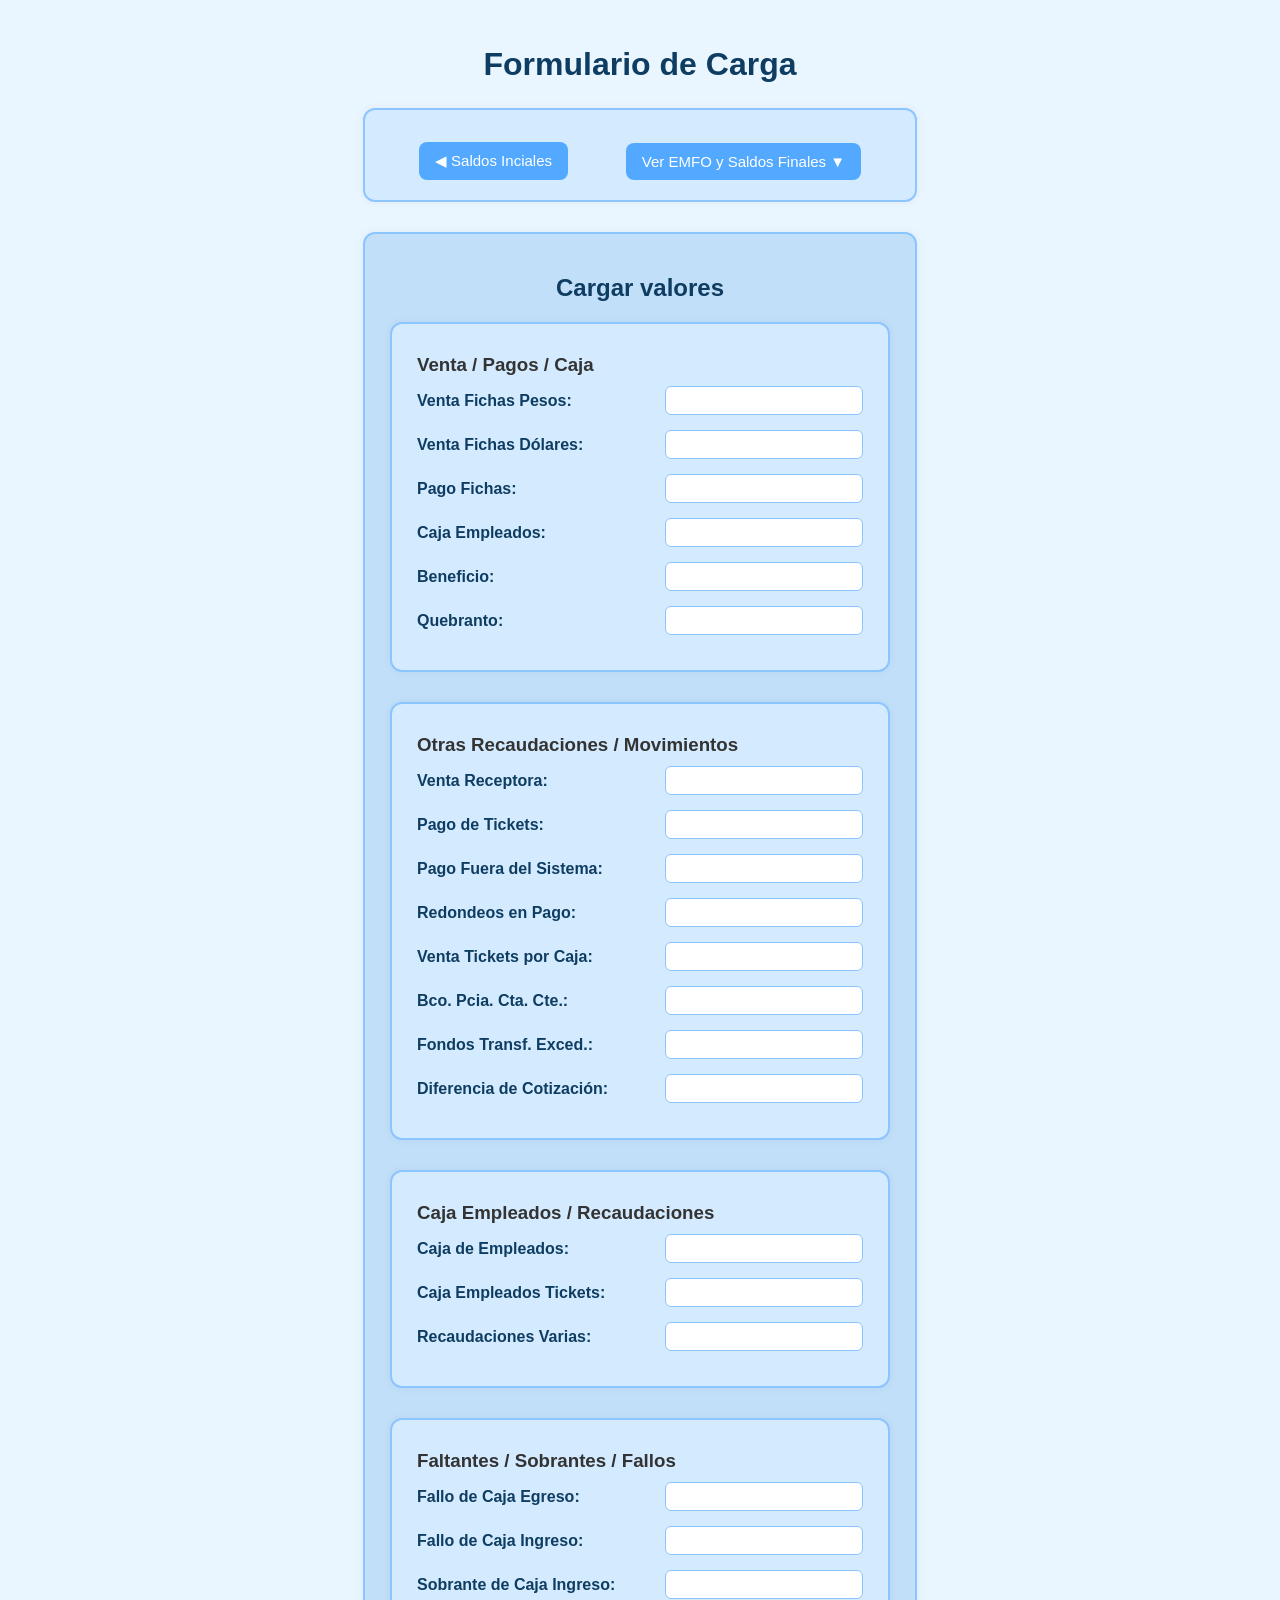
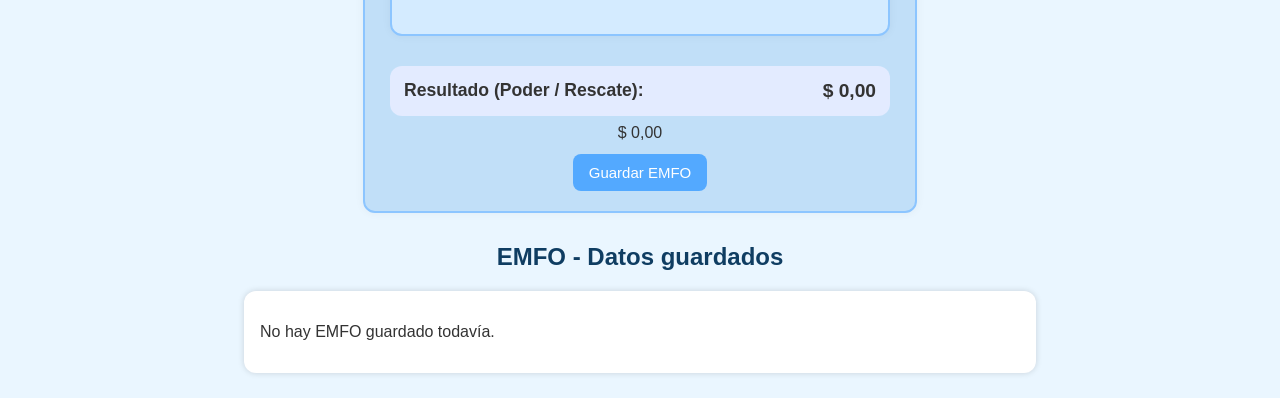
==== form_carga.html @ f2d93b55 "Primer Commit" ====
<!DOCTYPE html>
<html lang="es">
<head>
  <meta charset="utf-8" />
  <meta name="viewport" content="width=device-width, initial-scale=1" />

  <title>EMFO - Formulario de Carga</title>

  <!-- Vinculamos el CSS externo -->
  <link rel="stylesheet" href="form_carga.css" />
</head>

<body>

  <!-- TÍTULO PRINCIPAL -->
  <h1 class="titulo">Formulario de Carga</h1>
<div class="navegacion">
  <!-- BOTONES SUPERIORES DE NAVEGACIÓN -->
 
    <!-- Botón para volver a Saldos -->
    <button id="btn_volver_saldos" class="btn-guardar nav-btn">◀ Saldos Inciales</button>

    <!-- Botón para ver el panel EMFO -->
    <button id="btn_ver_emfo" class="btn-guardar nav-btn">Ver EMFO y Saldos Finales ▼</button>
  </div>

  <!-- CONTENEDOR PRINCIPAL DEL FORMULARIO -->
  <div class="form-container" id="form_emfo_container">

    <h2 class="subtitulo">Cargar valores</h2>

    <!-- SECCIÓN 1 -->
    <div class="seccion">
      <h3 class="sub-seccion">Venta / Pagos / Caja</h3>

      <div class="fila">
        <label>Venta Fichas Pesos:</label>
        <input id="venta_pesos" type="number" step="0.01">
      </div>

      <div class="fila">
        <label>Venta Fichas Dólares:</label>
        <input id="venta_dolares" type="number" step="0.01">
      </div>

      <div class="fila">
        <label>Pago Fichas:</label>
        <input id="pago_fichas" type="number" step="0.01">
      </div>

      <div class="fila">
        <label>Caja Empleados:</label>
        <input id="caja_empleados" type="number" step="0.01">
      </div>

      <div class="fila">
        <label>Beneficio:</label>
        <input id="beneficio" type="number" step="0.01">
      </div>

      <div class="fila">
        <label>Quebranto:</label>
        <input id="quebranto" type="number" step="0.01">
      </div>
    </div>

    <!-- SECCIÓN 2 -->
    <div class="seccion">
      <h3 class="sub-seccion">Otras Recaudaciones / Movimientos</h3>

      <div class="fila">
        <label>Venta Receptora:</label>
        <input id="venta_receptora" type="number" step="0.01">
      </div>

      <div class="fila">
        <label>Pago de Tickets:</label>
        <input id="pago_tickets" type="number" step="0.01">
      </div>

      <div class="fila">
        <label>Pago Fuera del Sistema:</label>
        <input id="pago_fuera" type="number" step="0.01">
      </div>

      <div class="fila">
        <label>Redondeos en Pago:</label>
        <input id="redondeos_pago" type="number" step="0.01">
      </div>

      <div class="fila">
        <label>Venta Tickets por Caja:</label>
        <input id="venta_tickets_caja" type="number" step="0.01">
      </div>

      <div class="fila">
        <label>Bco. Pcia. Cta. Cte.:</label>
        <input id="bco_pcia_ctacte" type="number" step="0.01">
      </div>

      <div class="fila">
        <label>Fondos Transf. Exced.:</label>
        <input id="fondos_transf_exced" type="number" step="0.01">
      </div>

      <div class="fila">
        <label>Diferencia de Cotización:</label>
        <input id="diff_cotizacion" type="number" step="0.01">
      </div>
    </div>

    <!-- SECCIÓN 3 -->
    <div class="seccion">
      <h3 class="sub-seccion">Caja Empleados / Recaudaciones</h3>

      <div class="fila">
        <label>Caja de Empleados:</label>
        <input id="caja_de_empleados" type="number" step="0.01">
      </div>

      <div class="fila">
        <label>Caja Empleados Tickets:</label>
        <input id="caja_empleados_tickets" type="number" step="0.01">
      </div>

      <div class="fila">
        <label>Recaudaciones Varias:</label>
        <input id="recaudaciones_varias" type="number" step="0.01">
      </div>
    </div>

    <!-- SECCIÓN 4 -->
    <div class="seccion">
      <h3 class="sub-seccion">Faltantes / Sobrantes / Fallos</h3>

      <div class="fila">
        <label>Fallo de Caja Egreso:</label>
        <input id="fallo_caja_egreso" type="number" step="0.01">
      </div>

      <div class="fila">
        <label>Fallo de Caja Ingreso:</label>
        <input id="fallo_caja_ingreso" type="number" step="0.01">
      </div>

      <div class="fila">
        <label>Sobrante de Caja Ingreso:</label>
        <input id="sobrante_caja_ingreso" type="number" step="0.01">
      </div>
    </div>

    <!-- CAJA TOTAL -->
    <div class="total-box">
      <span>Resultado (Poder / Rescate):</span>
      <span id="resultado_emfo" class="total-valor">$ 0,00</span>
    </div>

    <!-- TEXTO DE PODER / RESCATE -->
    <div class="texto-centro">
      <span id="texto_poder_rescate"></span>
    </div>

    <!-- BOTÓN GUARDAR -->
    <button id="guardar_emfo" class="btn-guardar">Guardar EMFO</button>

  </div>

  <!-- PANEL DE DATOS GUARDADOS -->
  <h2 class="subtitulo">EMFO - Datos guardados</h2>
  <div id="panel_emfo" class="panel">
    <p>No hay EMFO guardado todavía.</p>
  </div>

  <!-- ARCHIVO JS -->
  <script src="form_carga.js"></script>

</body>
</html>
---- form_carga.css ----
/* -----------------------------------------------------------
   Quitar flechas de los <input type="number">
   -----------------------------------------------------------
   Algunos navegadores (Chrome, Firefox, Edge) muestran
   flechitas para subir o bajar el número.
   Como esto puede generar errores al cargar montos,
   las eliminamos para que el usuario solo pueda escribir.
----------------------------------------------------------- */

input::-webkit-outer-spin-button,
input::-webkit-inner-spin-button {
  -webkit-appearance: none; /* Oculta las flechas en Chrome/Edge/Safari */
  margin: 0;
}

input[type="number"] {
  -moz-appearance: textfield; /* Oculta flechas en Firefox */
}
/* ------------------------------------------------------
   ESTILOS GENERALES
-------------------------------------------------------*/

body {
  background-color: #eaf6ff;   /* Fondo azul celeste muy suave */
  font-family: Arial, sans-serif; /* Fuente simple y legible */
  margin: 0;                    /* Quitamos márgenes del navegador */
  padding: 25px;                /* Separación interna alrededor de la página */
  color: #333;                  /* Color gris oscuro para el texto */
}

.titulo {
  text-align: center; /* Centra el texto */
  color: #0f3d62;     /* Azul fuerte */
  margin-bottom: 25px; /* Espacio debajo del título */
}

/* ------------------------------------------------------
   BOTONES SUPERIORES
-------------------------------------------------------*/

.nav-superior {
  max-width: 760px;
  margin: 0 auto 12px auto;
  display: flex;
  gap: 8px;
  justify-content: flex-end;
   display: blockc;      /* convierte el botón en bloque */
  margin-left: auto;   /* margen automático izquierda */
  margin-right: auto;  /* margen automático derecha */
}

.nav-btn {
  width: auto;
  padding: 8px 12px;
   display: blockc;      /* convierte el botón en bloque */
  margin-left: auto;   /* margen automático izquierda */
  margin-right: auto;  /* margen automático derecha */
}

/* Estilo general de botones */
.btn-guardar {
  background-color: #53a9ff;      /* color de fondo celeste pastel */
  color: white;                   /* color del texto */
  border: none;                   /* quita borde */
  padding: 10px 16px;             /* espacio interno */
  font-size: 15px;                /* tamaño de letra */
  cursor: pointer;                /* cambia cursor a mano */
  margin-top: 12px;               /* separación superior */
  border-radius: 8px;             /* bordes redondeados */
  transition: 0.2s ease;          /* animación suave */
  /* LO QUE IMPORTA PARA CENTRAR: */
  display: block;      /* convierte el botón en bloque */
  margin-left: auto;   /* margen automático izquierda */
  margin-right: auto;  /* margen automático derecha */
}

.btn-guardar:hover {
  transform: scale(1.04);
}

/* ------------------------------------------------------
   FORMULARIO
-------------------------------------------------------*/

.form-container {
  background: #c1dff8;        /* Celeste claro */
  border: 2px solid #8cc5ff;  /* Borde celeste */
  border-radius: 12px;        /* Bordes redondeados agradables */
  padding: 20px 25px;         /* Espaciado interno */
  max-width: 500px;           /* Ancho máximo para que no se estire demasiado */
  margin: 0 auto 30px auto;   /* Centrado horizontal y margen abajo */
  box-shadow: 0 0 10px rgba(0,0,0,0.05); /* Sombra suave */
}

.subtitulo {
  text-align: center;
  color: #0f3d62;        /* Azul profesional */
  margin-bottom: 20px;
}

/* Títulos de cada sección */
.sub-seccion {
  margin: 10px 0;
  font-weight: bold;
}


/* Contenedor de cada sección */
.seccion {
  background: #d4ebff;        /* Celeste claro */
  border: 2px solid #8cc5ff;  /* Borde celeste */
  border-radius: 12px;        /* Bordes redondeados agradables */
  padding: 20px 25px;         /* Espaciado interno */
  max-width: 500px;           /* Ancho máximo para que no se estire demasiado */
  margin: 0 auto 30px auto;   /* Centrado horizontal y margen abajo */
  box-shadow: 0 0 10px rgba(0,0,0,0.05); /* Sombra suave */
}

.navegacion{
    background: #d4ebff;        /* Celeste claro */
  border: 2px solid #8cc5ff;  /* Borde celeste */
  border-radius: 12px;        /* Bordes redondeados agradables */
  padding: 20px 25px;         /* Espaciado interno */
  max-width: 500px;           /* Ancho máximo para que no se estire demasiado */
  margin: 0 auto 30px auto;   /* Centrado horizontal y margen abajo */
  box-shadow: 0 0 10px rgba(0,0,0,0.05); /* Sombra suave */
   display: flex;
  justify-content: space-between; /* uno a cada lado */
  align-items: center;             /* centrados verticalmente */
  width: 100%;
}
/* ------------------------------------------------------
   FILAS DE CAMPOS
-------------------------------------------------------*/

/* -----------------------------------------------------------
   CADA FILA DEL FORMULARIO
   Una fila = 1 etiqueta + 1 input
----------------------------------------------------------- */
.fila {
  display: flex;               /* Pone label e input en una misma línea */
  justify-content: space-between; /* Separación equilibrada */
  align-items: center;         /* Centra verticalmente */
  margin-bottom: 15px;         /* Espacio entre filas */
}

/* Texto del label */
.fila label {
  font-weight: bold;  /* Negrita para destacar */
  color: #0f3d62;     /* Azul profesional */
}

/* Input donde se escribe el monto */
.fila input {
  width: 180px;              /* Ancho fijo del campo */
  padding: 6px 8px;          /* Espaciado interno */
  border: 1px solid #8cc5ff; /* Borde celeste */
  border-radius: 6px;        /* Bordes redondeados */
  background: white;         /* Fondo blanco para buena lectura */
}

/* ------------------------------------------------------
   TOTAL
-------------------------------------------------------*/

.total-box {
  background: #e3ebff;
  padding: 14px;
  border-radius: 12px;
  display: flex;
  justify-content: space-between;
  font-size: 1.1rem;
  font-weight: bold;
  margin-top: 12px;
}

.total-valor {
  font-size: 1.2rem;
}

/* Texto debajo del total */
.texto-centro {
  text-align: center;
  margin-top: 8px;
}

/* ------------------------------------------------------
   PANEL DE EMFO GUARDADO
-------------------------------------------------------*/

.panel {
  max-width: 760px;
  margin: 0 auto;
  background: #ffffff;
  padding: 16px;
  border-radius: 12px;
  box-shadow: 0 0 6px rgba(0,0,0,0.15);
}
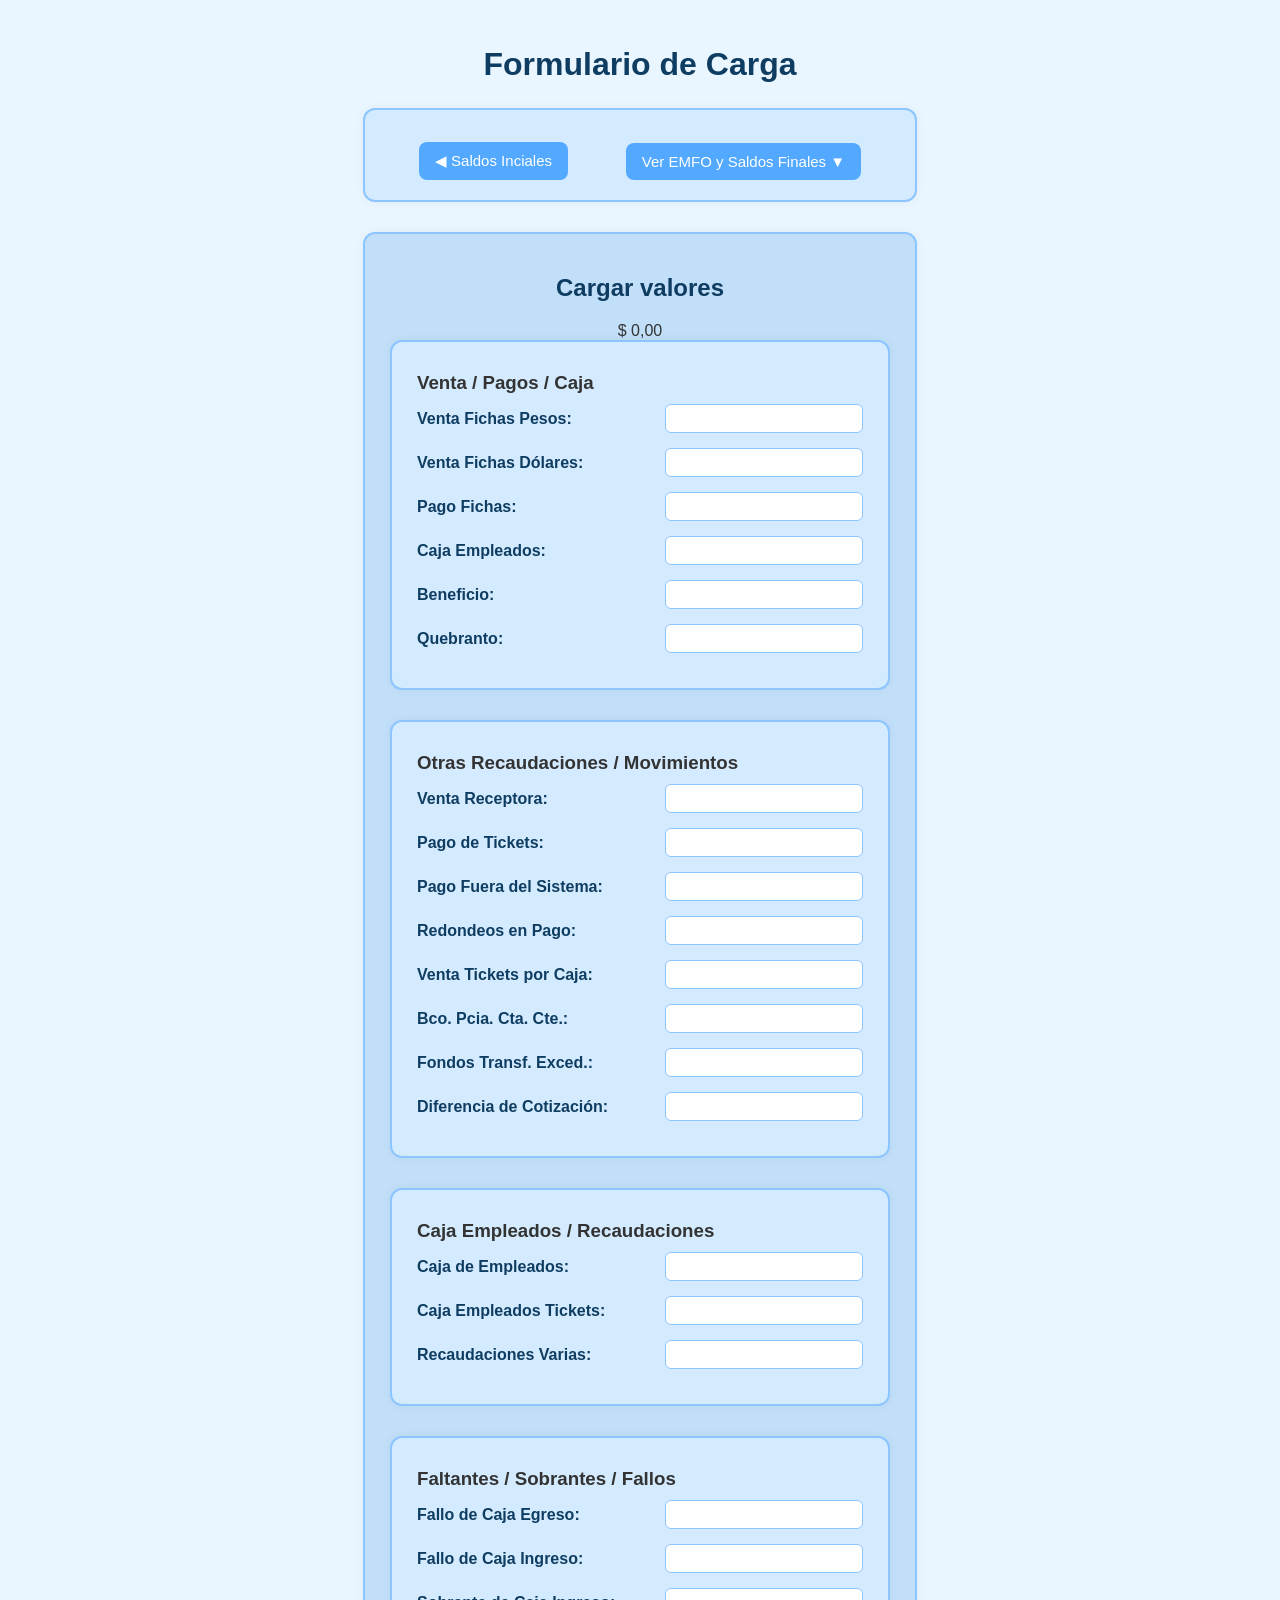
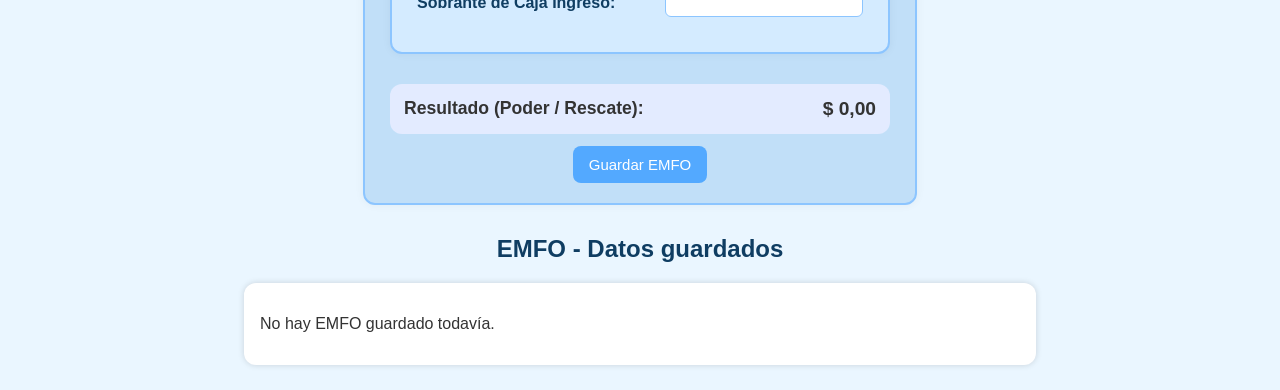
==== commit 07b78ea3: "Mi Primer commit" ====
--- a/form_carga.html
+++ b/form_carga.html
@@ -28,6 +28,10 @@
   <div class="form-container" id="form_emfo_container">
 
     <h2 class="subtitulo">Cargar valores</h2>
+    <!-- TEXTO DE PODER / RESCATE -->
+    <div class="texto-centro">
+      <span id="texto_poder_rescate"></span>
+    </div>
 
     <!-- SECCIÓN 1 -->
     <div class="seccion">
@@ -35,32 +39,32 @@
 
       <div class="fila">
         <label>Venta Fichas Pesos:</label>
-        <input id="venta_pesos" type="number" step="0.01">
+        <input id="venta_pesos" type="text" step="0.01">
       </div>
 
       <div class="fila">
         <label>Venta Fichas Dólares:</label>
-        <input id="venta_dolares" type="number" step="0.01">
+        <input id="venta_dolares" type="text" step="0.01">
       </div>
 
       <div class="fila">
         <label>Pago Fichas:</label>
-        <input id="pago_fichas" type="number" step="0.01">
+        <input id="pago_fichas" type="text" step="0.01">
       </div>
 
       <div class="fila">
         <label>Caja Empleados:</label>
-        <input id="caja_empleados" type="number" step="0.01">
+        <input id="caja_empleados" type="text" step="0.01">
       </div>
 
       <div class="fila">
         <label>Beneficio:</label>
-        <input id="beneficio" type="number" step="0.01">
+        <input id="beneficio" type="text" step="0.01">
       </div>
 
       <div class="fila">
         <label>Quebranto:</label>
-        <input id="quebranto" type="number" step="0.01">
+        <input id="quebranto" type="text" step="0.01">
       </div>
     </div>
 
@@ -70,42 +74,42 @@
 
       <div class="fila">
         <label>Venta Receptora:</label>
-        <input id="venta_receptora" type="number" step="0.01">
+        <input id="venta_receptora" type="text" step="0.01">
       </div>
 
       <div class="fila">
         <label>Pago de Tickets:</label>
-        <input id="pago_tickets" type="number" step="0.01">
+        <input id="pago_tickets" type="text" step="0.01">
       </div>
 
       <div class="fila">
         <label>Pago Fuera del Sistema:</label>
-        <input id="pago_fuera" type="number" step="0.01">
+        <input id="pago_fuera" type="text" step="0.01">
       </div>
 
       <div class="fila">
         <label>Redondeos en Pago:</label>
-        <input id="redondeos_pago" type="number" step="0.01">
+        <input id="redondeos_pago" type="text" step="0.01">
       </div>
 
       <div class="fila">
         <label>Venta Tickets por Caja:</label>
-        <input id="venta_tickets_caja" type="number" step="0.01">
+        <input id="venta_tickets_caja" type="text" step="0.01">
       </div>
 
       <div class="fila">
         <label>Bco. Pcia. Cta. Cte.:</label>
-        <input id="bco_pcia_ctacte" type="number" step="0.01">
+        <input id="bco_pcia_ctacte" type="text" step="0.01">
       </div>
 
       <div class="fila">
         <label>Fondos Transf. Exced.:</label>
-        <input id="fondos_transf_exced" type="number" step="0.01">
+        <input id="fondos_transf_exced" type="text" step="0.01">
       </div>
 
       <div class="fila">
         <label>Diferencia de Cotización:</label>
-        <input id="diff_cotizacion" type="number" step="0.01">
+        <input id="diff_cotizacion" type="text" step="0.01">
       </div>
     </div>
 
@@ -115,17 +119,17 @@
 
       <div class="fila">
         <label>Caja de Empleados:</label>
-        <input id="caja_de_empleados" type="number" step="0.01">
+        <input id="caja_de_empleados" type="text" step="0.01">
       </div>
 
       <div class="fila">
         <label>Caja Empleados Tickets:</label>
-        <input id="caja_empleados_tickets" type="number" step="0.01">
+        <input id="caja_empleados_tickets" type="text" step="0.01">
       </div>
 
       <div class="fila">
         <label>Recaudaciones Varias:</label>
-        <input id="recaudaciones_varias" type="number" step="0.01">
+        <input id="recaudaciones_varias" type="text" step="0.01">
       </div>
     </div>
 
@@ -135,17 +139,17 @@
 
       <div class="fila">
         <label>Fallo de Caja Egreso:</label>
-        <input id="fallo_caja_egreso" type="number" step="0.01">
+        <input id="fallo_caja_egreso" type="text" step="0.01">
       </div>
 
       <div class="fila">
         <label>Fallo de Caja Ingreso:</label>
-        <input id="fallo_caja_ingreso" type="number" step="0.01">
+        <input id="fallo_caja_ingreso" type="text" step="0.01">
       </div>
 
       <div class="fila">
         <label>Sobrante de Caja Ingreso:</label>
-        <input id="sobrante_caja_ingreso" type="number" step="0.01">
+        <input id="sobrante_caja_ingreso" type="text" step="0.01">
       </div>
     </div>
 
